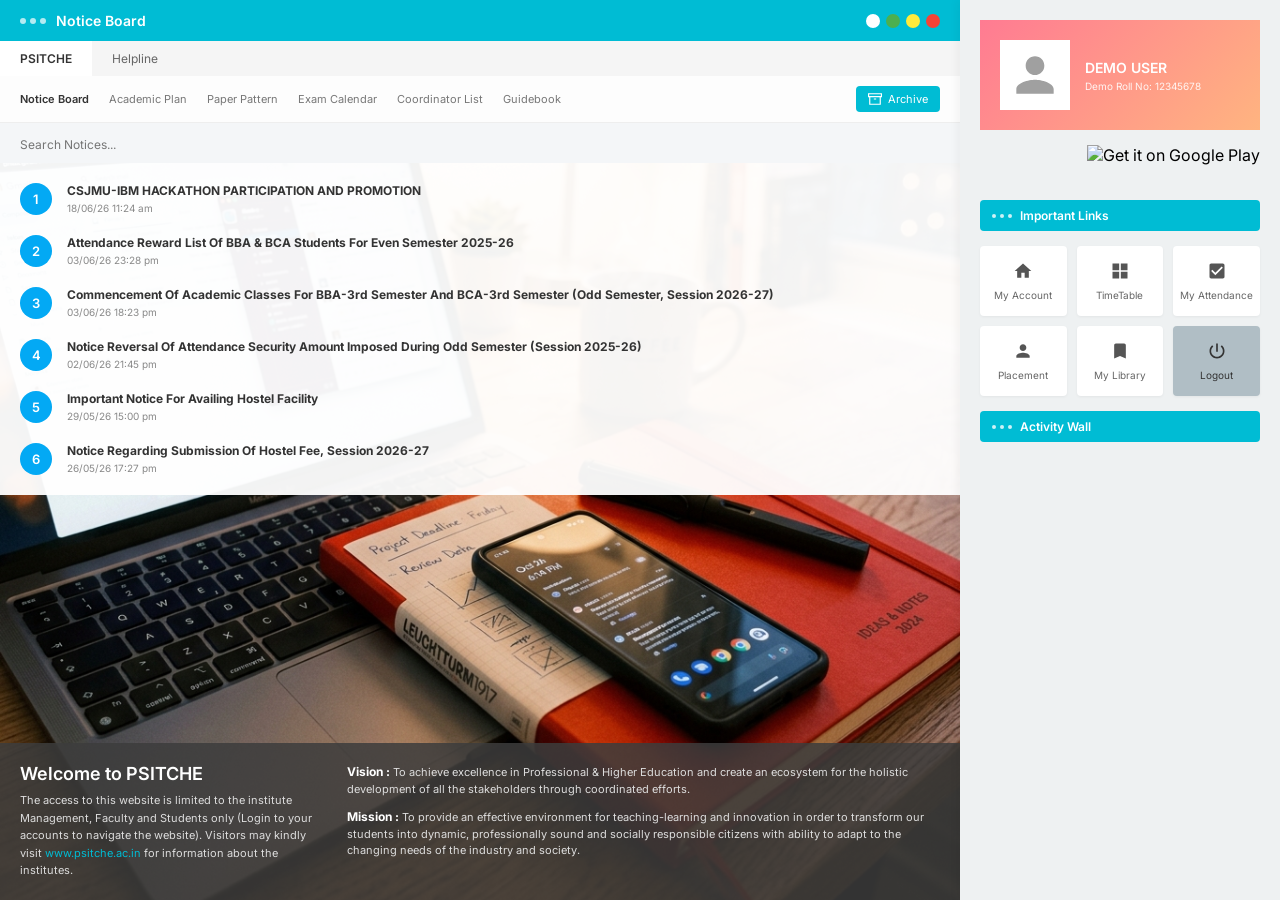
==== dashboard.html @ f0ccf125 "Add dashboard page and redirection" ====
<!DOCTYPE html>
<html lang="en">
<head>
    <meta charset="UTF-8">
    <meta name="viewport" content="width=device-width, initial-scale=1.0">
    <title>PSIT Dashboard</title>
    <link href="https://fonts.googleapis.com/css2?family=Inter:wght@300;400;500;600;700&display=swap" rel="stylesheet">
    <link rel="stylesheet" href="dashboard.css">
</head>
<body>
    <main class="main-content">
        <div class="notice-container">
            <header class="notice-header">
                <div class="header-title">
                    <span class="dots">
                        <span class="dot"></span><span class="dot"></span><span class="dot"></span>
                    </span>
                    Notice Board
                </div>
                <div class="window-controls">
                    <span class="ctrl white"></span>
                    <span class="ctrl green"></span>
                    <span class="ctrl yellow"></span>
                    <span class="ctrl red"></span>
                </div>
            </header>
            
            <div class="tabs">
                <div class="tab active">PSITCHE</div>
                <div class="tab">Helpline</div>
            </div>

            <div class="sub-tabs">
                <div class="sub-tab active">Notice Board</div>
                <div class="sub-tab">Academic Plan</div>
                <div class="sub-tab">Paper Pattern</div>
                <div class="sub-tab">Exam Calendar</div>
                <div class="sub-tab">Coordinator List</div>
                <div class="sub-tab">Guidebook</div>
                <button class="btn-archive">
                    <svg viewBox="0 0 24 24" width="14" height="14" stroke="currentColor" stroke-width="2" fill="none"><path d="M21 8v13H3V8M1 3h22v5H1zM10 12h4"></path></svg>
                    Archive
                </button>
            </div>

            <div class="search-bar">
                <input type="text" placeholder="Search Notices...">
            </div>

            <div class="notices-list">
                <div class="notice-item">
                    <div class="notice-icon">1</div>
                    <div class="notice-content">
                        <h4>CSJMU-IBM HACKATHON PARTICIPATION AND PROMOTION</h4>
                        <p>18/06/26 11:24 am</p>
                    </div>
                </div>
                <div class="notice-item">
                    <div class="notice-icon">2</div>
                    <div class="notice-content">
                        <h4>Attendance Reward List Of BBA & BCA Students For Even Semester 2025-26</h4>
                        <p>03/06/26 23:28 pm</p>
                    </div>
                </div>
                <div class="notice-item">
                    <div class="notice-icon">3</div>
                    <div class="notice-content">
                        <h4>Commencement Of Academic Classes For BBA-3rd Semester And BCA-3rd Semester (Odd Semester, Session 2026-27)</h4>
                        <p>03/06/26 18:23 pm</p>
                    </div>
                </div>
                <div class="notice-item">
                    <div class="notice-icon">4</div>
                    <div class="notice-content">
                        <h4>Notice Reversal Of Attendance Security Amount Imposed During Odd Semester (Session 2025-26)</h4>
                        <p>02/06/26 21:45 pm</p>
                    </div>
                </div>
                <div class="notice-item">
                    <div class="notice-icon">5</div>
                    <div class="notice-content">
                        <h4>Important Notice For Availing Hostel Facility</h4>
                        <p>29/05/26 15:00 pm</p>
                    </div>
                </div>
                <div class="notice-item">
                    <div class="notice-icon">6</div>
                    <div class="notice-content">
                        <h4>Notice Regarding Submission Of Hostel Fee, Session 2026-27</h4>
                        <p>26/05/26 17:27 pm</p>
                    </div>
                </div>
            </div>
        </div>

        <div class="footer-banner">
            <div class="footer-left">
                <h3>Welcome to PSITCHE</h3>
                <p>The access to this website is limited to the institute Management, Faculty and Students only (Login to your accounts to navigate the website). Visitors may kindly visit <a href="#">www.psitche.ac.in</a> for information about the institutes.</p>
            </div>
            <div class="footer-right">
                <p><strong>Vision :</strong> To achieve excellence in Professional & Higher Education and create an ecosystem for the holistic development of all the stakeholders through coordinated efforts.</p>
                <p><strong>Mission :</strong> To provide an effective environment for teaching-learning and innovation in order to transform our students into dynamic, professionally sound and socially responsible citizens with ability to adapt to the changing needs of the industry and society.</p>
            </div>
        </div>
    </main>

    <aside class="sidebar">
        <div class="profile-card">
            <div class="avatar-placeholder">
                <svg viewBox="0 0 24 24" fill="#a0a0a0" width="60" height="60"><path d="M12 12c2.21 0 4-1.79 4-4s-1.79-4-4-4-4 1.79-4 4 1.79 4 4 4zm0 2c-2.67 0-8 1.34-8 4v2h16v-2c0-2.66-5.33-4-8-4z"/></svg>
            </div>
            <div class="profile-info">
                <h2>DEMO USER</h2>
                <p>Demo Roll No: 12345678</p>
            </div>
        </div>

        <div class="google-play">
            <img src="https://upload.wikimedia.org/wikipedia/commons/7/78/Google_Play_Store_badge_EN.svg" alt="Get it on Google Play" height="40">
        </div>

        <div class="section-heading">
            <span class="dots"><span class="dot"></span><span class="dot"></span><span class="dot"></span></span>
            Important Links
        </div>

        <div class="links-grid">
            <div class="grid-item">
                <svg viewBox="0 0 24 24"><path d="M10 20v-6h4v6h5v-8h3L12 3 2 12h3v8z"/></svg>
                <span>My Account</span>
            </div>
            <div class="grid-item">
                <svg viewBox="0 0 24 24"><path d="M3 3h8v8H3zm10 0h8v8h-8zM3 13h8v8H3zm10 0h8v8h-8z"/></svg>
                <span>TimeTable</span>
            </div>
            <div class="grid-item">
                <svg viewBox="0 0 24 24"><path d="M19 3H5c-1.1 0-2 .9-2 2v14c0 1.1.9 2 2 2h14c1.1 0 2-.9 2-2V5c0-1.1-.9-2-2-2zm-9 14l-5-5 1.41-1.41L10 14.17l7.59-7.59L19 8l-9 9z"/></svg>
                <span>My Attendance</span>
            </div>
            <div class="grid-item">
                <svg viewBox="0 0 24 24"><path d="M12 12c2.21 0 4-1.79 4-4s-1.79-4-4-4-4 1.79-4 4 1.79 4 4 4zm0 2c-2.67 0-8 1.34-8 4v2h16v-2c0-2.66-5.33-4-8-4z"/></svg>
                <span>Placement</span>
            </div>
            <div class="grid-item">
                <svg viewBox="0 0 24 24"><path d="M17 3H7c-1.1 0-1.99.9-1.99 2L5 21l7-3 7 3V5c0-1.1-.9-2-2-2z"/></svg>
                <span>My Library</span>
            </div>
            <div class="grid-item logout">
                <svg viewBox="0 0 24 24"><path d="M13 3h-2v10h2V3zm4.83 2.17l-1.42 1.42C17.99 7.86 19 9.81 19 12c0 3.87-3.13 7-7 7s-7-3.13-7-7c0-2.19 1.01-4.14 2.58-5.42L6.17 5.17C4.23 6.82 3 9.26 3 12c0 4.97 4.03 9 9 9s9-4.03 9-9c0-2.74-1.23-5.18-3.17-6.83z"/></svg>
                <span>Logout</span>
            </div>
        </div>

        <div class="section-heading">
            <span class="dots"><span class="dot"></span><span class="dot"></span><span class="dot"></span></span>
            Activity Wall
        </div>
    </aside>

    <script>
        document.querySelector('.logout').addEventListener('click', () => {
            window.location.href = 'index.html';
        });
    </script>
</body>
</html>
---- dashboard.css ----
* {
    box-sizing: border-box;
    margin: 0;
    padding: 0;
    font-family: 'Inter', sans-serif;
}

body {
    display: flex;
    height: 100vh;
    overflow: hidden;
    background-color: #e6e9ea;
}

.main-content {
    flex: 1;
    position: relative;
    background: url('assets/dashboard-bg.png') center/cover no-repeat;
    display: flex;
    flex-direction: column;
}

/* Notice Container */
.notice-container {
    background: rgba(255, 255, 255, 0.95);
    width: 100%;
    max-height: calc(100vh - 140px);
    overflow-y: auto;
    display: flex;
    flex-direction: column;
}

.notice-header {
    background-color: #00bcd4;
    color: white;
    padding: 12px 20px;
    display: flex;
    justify-content: space-between;
    align-items: center;
    font-weight: 600;
    font-size: 14px;
}

.header-title {
    display: flex;
    align-items: center;
    gap: 10px;
}

.dots {
    display: flex;
    gap: 4px;
}

.dot {
    width: 6px;
    height: 6px;
    border-radius: 50%;
    background-color: rgba(255,255,255,0.7);
}

.window-controls {
    display: flex;
    gap: 6px;
}

.ctrl {
    width: 14px;
    height: 14px;
    border-radius: 50%;
}
.ctrl.white { background: white; display: flex; align-items: center; justify-content: center; }
.ctrl.green { background: #4caf50; }
.ctrl.yellow { background: #ffeb3b; }
.ctrl.red { background: #f44336; }

/* Tabs */
.tabs {
    display: flex;
    background-color: #f5f5f5;
    font-size: 12px;
    color: #666;
}

.tab {
    padding: 10px 20px;
    cursor: pointer;
}

.tab.active {
    background-color: white;
    font-weight: 600;
    color: #333;
}

/* Sub-tabs */
.sub-tabs {
    display: flex;
    align-items: center;
    padding: 10px 20px;
    gap: 20px;
    background-color: #fdfdfd;
    font-size: 11px;
    color: #777;
    border-bottom: 1px solid #eee;
}

.sub-tab {
    cursor: pointer;
}

.sub-tab.active {
    color: #333;
    font-weight: 600;
}

.btn-archive {
    margin-left: auto;
    background-color: #00bcd4;
    color: white;
    border: none;
    padding: 6px 12px;
    border-radius: 4px;
    display: flex;
    align-items: center;
    gap: 6px;
    font-size: 11px;
    cursor: pointer;
}

/* Search */
.search-bar {
    padding: 10px 20px;
    background-color: #f4f6f8;
}

.search-bar input {
    width: 100%;
    border: none;
    background: transparent;
    font-size: 12px;
    color: #333;
    outline: none;
}

/* Notice List */
.notices-list {
    padding: 20px;
    display: flex;
    flex-direction: column;
    gap: 20px;
}

.notice-item {
    display: flex;
    gap: 15px;
    align-items: flex-start;
}

.notice-icon {
    width: 32px;
    height: 32px;
    border-radius: 50%;
    background-color: #03a9f4;
    color: white;
    display: flex;
    align-items: center;
    justify-content: center;
    font-size: 13px;
    font-weight: 600;
    flex-shrink: 0;
}

.notice-content h4 {
    font-size: 12px;
    color: #333;
    margin-bottom: 4px;
}

.notice-content p {
    font-size: 10px;
    color: #888;
}

/* Footer Banner */
.footer-banner {
    position: absolute;
    bottom: 0;
    left: 0;
    width: 100%;
    background-color: rgba(60, 60, 60, 0.85);
    color: white;
    padding: 20px;
    display: flex;
    gap: 30px;
}

.footer-left {
    flex: 1;
}

.footer-left h3 {
    font-size: 18px;
    margin-bottom: 8px;
    font-weight: 600;
}

.footer-left p {
    font-size: 11px;
    line-height: 1.6;
    color: #ddd;
}

.footer-left a {
    color: #00bcd4;
    text-decoration: none;
}

.footer-right {
    flex: 2;
    display: flex;
    flex-direction: column;
    gap: 10px;
    font-size: 11px;
    line-height: 1.5;
    color: #ddd;
}

.footer-right strong {
    color: white;
    font-size: 12px;
}

/* Sidebar */
.sidebar {
    width: 320px;
    background-color: #eef1f2;
    padding: 20px;
    display: flex;
    flex-direction: column;
    gap: 15px;
    overflow-y: auto;
    box-shadow: -2px 0 10px rgba(0,0,0,0.05);
    z-index: 10;
}

.profile-card {
    background: linear-gradient(135deg, #ff7b92, #ffb480);
    padding: 20px;
    display: flex;
    align-items: center;
    gap: 15px;
    color: white;
}

.avatar-placeholder {
    width: 70px;
    height: 70px;
    background: white;
    padding: 5px;
    border: 2px solid white;
    display: flex;
    align-items: center;
    justify-content: center;
}

.profile-info h2 {
    font-size: 14px;
    margin-bottom: 4px;
    font-weight: 600;
}

.profile-info p {
    font-size: 10px;
    opacity: 0.9;
}

.google-play {
    display: flex;
    justify-content: flex-end;
}

.section-heading {
    background-color: #00bcd4;
    color: white;
    padding: 8px 12px;
    border-radius: 4px;
    font-size: 12px;
    font-weight: 600;
    display: flex;
    align-items: center;
    gap: 8px;
}

.section-heading .dot {
    width: 4px;
    height: 4px;
    background-color: rgba(255,255,255,0.8);
}

.links-grid {
    display: grid;
    grid-template-columns: 1fr 1fr 1fr;
    gap: 10px;
}

.grid-item {
    background-color: white;
    padding: 15px 5px;
    border-radius: 4px;
    display: flex;
    flex-direction: column;
    align-items: center;
    justify-content: center;
    gap: 8px;
    font-size: 10px;
    color: #666;
    cursor: pointer;
    text-align: center;
    box-shadow: 0 1px 3px rgba(0,0,0,0.05);
    transition: transform 0.1s, box-shadow 0.1s;
}

.grid-item:hover {
    transform: translateY(-2px);
    box-shadow: 0 3px 6px rgba(0,0,0,0.1);
}

.grid-item svg {
    width: 20px;
    height: 20px;
    fill: #555;
}

.grid-item.logout {
    background-color: #b0bec5;
    color: #333;
}

.grid-item.logout svg {
    fill: #333;
}

@media (max-width: 768px) {
    body {
        flex-direction: column;
        overflow-y: auto;
    }
    .sidebar {
        width: 100%;
        order: -1;
    }
    .notice-container {
        max-height: none;
    }
    .footer-banner {
        position: relative;
        flex-direction: column;
    }
}
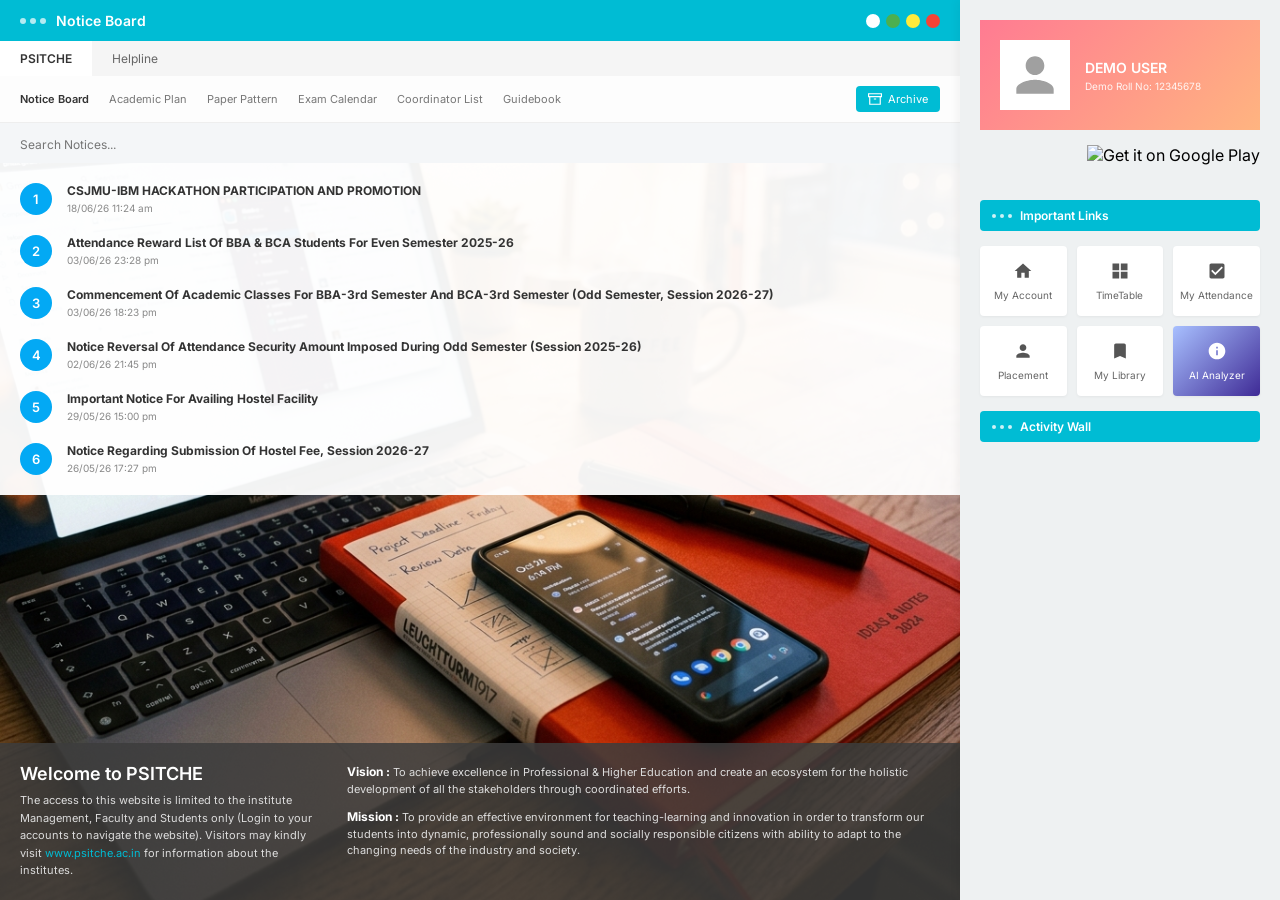
==== commit f2e2888d: "Replace Logout button with AI Analyzer" ====
--- a/dashboard.html
+++ b/dashboard.html
@@ -146,9 +146,9 @@
                 <svg viewBox="0 0 24 24"><path d="M17 3H7c-1.1 0-1.99.9-1.99 2L5 21l7-3 7 3V5c0-1.1-.9-2-2-2z"/></svg>
                 <span>My Library</span>
             </div>
-            <div class="grid-item logout">
-                <svg viewBox="0 0 24 24"><path d="M13 3h-2v10h2V3zm4.83 2.17l-1.42 1.42C17.99 7.86 19 9.81 19 12c0 3.87-3.13 7-7 7s-7-3.13-7-7c0-2.19 1.01-4.14 2.58-5.42L6.17 5.17C4.23 6.82 3 9.26 3 12c0 4.97 4.03 9 9 9s9-4.03 9-9c0-2.74-1.23-5.18-3.17-6.83z"/></svg>
-                <span>Logout</span>
+            <div class="grid-item ai-analyzer">
+                <svg viewBox="0 0 24 24"><path d="M12 2C6.48 2 2 6.48 2 12s4.48 10 10 10 10-4.48 10-10S17.52 2 12 2zm1 15h-2v-6h2v6zm0-8h-2V7h2v2z"/></svg>
+                <span>AI Analyzer</span>
             </div>
         </div>
 
@@ -159,8 +159,8 @@
     </aside>
 
     <script>
-        document.querySelector('.logout').addEventListener('click', () => {
-            window.location.href = 'index.html';
+        document.querySelector('.ai-analyzer').addEventListener('click', () => {
+            alert('AI Analyzer activated!');
         });
     </script>
 </body>
--- a/dashboard.css
+++ b/dashboard.css
@@ -332,13 +332,13 @@
     fill: #555;
 }
 
-.grid-item.logout {
-    background-color: #b0bec5;
-    color: #333;
-}
-
-.grid-item.logout svg {
-    fill: #333;
+.grid-item.ai-analyzer {
+    background: linear-gradient(135deg, #a8c0ff, #3f2b96);
+    color: white;
+}
+
+.grid-item.ai-analyzer svg {
+    fill: white;
 }
 
 @media (max-width: 768px) {
